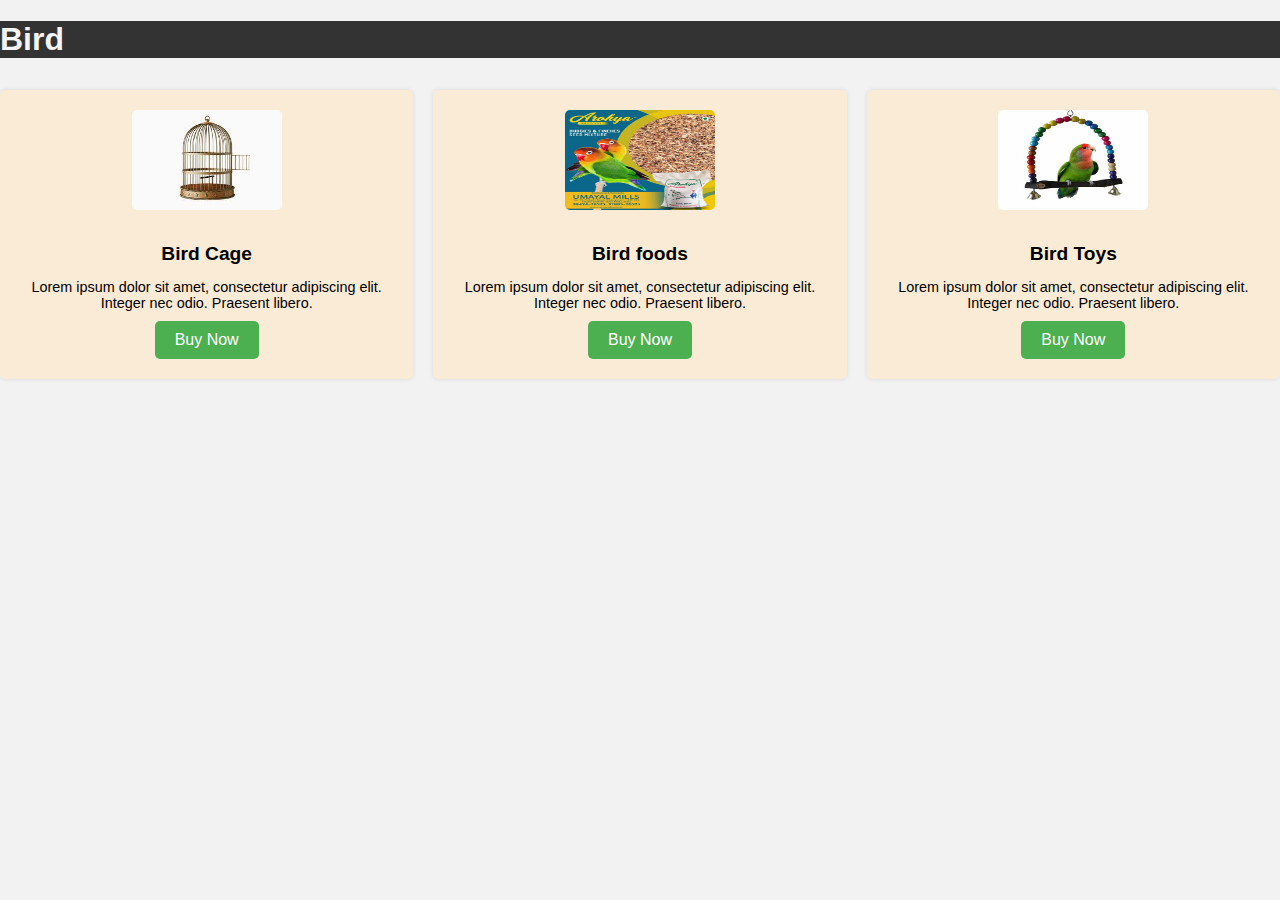
==== PetsShop/birdcards.html @ 47bf4d6a "Add files via upload" ====
<!DOCTYPE html>
<html>
    <head>
        <title>cards</title>
        <link rel="stylesheet" href="style.css">
    </head>
    <body>
      <div class="sep-products">
        <h1 style="color:whitesmoke">Bird</h1>
      </div>
        <div class="product-cards">
            <div class="product-card">
              <img src="birdcage.jpg" alt="Bird cage">
              <h3>Bird Cage</h3>
              <p>Lorem ipsum dolor sit amet, consectetur adipiscing elit. Integer nec odio. Praesent libero.</p>
              <a href="#" class="buy-btn">Buy Now</a>
            </div>
            
            <div class="product-card">
              <img src="bird food.jpg" alt="Dog toys">
              <h3>Bird foods</h3>
              <p>Lorem ipsum dolor sit amet, consectetur adipiscing elit. Integer nec odio. Praesent libero.</p>
              <a href="#" class="buy-btn">Buy Now</a>
            </div>
            
            <div class="product-card">
              <img src="bird toys.jpg" alt="Dog treats">
              <h3>Bird Toys</h3>
              <p>Lorem ipsum dolor sit amet, consectetur adipiscing elit. Integer nec odio. Praesent libero.</p>
              <a href="#" class="buy-btn">Buy Now</a>
            </div>
          </div>
    </body>
</html>
---- PetsShop/style.css ----
body {
  font-family: Arial, sans-serif;
  background-color: #f2f2f2;
  margin: 0;
  padding: 0;
}
.header{
  background-color:#333;
  padding: 20px;
  color: white;
  display:flex;
  align-items: center;
  font-family: 'Courier New', Courier, monospace;
  height: 30px;
}
.header img{
  position: relative;
  top:30%;
  width: 140px;
  height: 70px;
  left: 11%;
}
.header h1{
  position: relative;
  left:11%;
  letter-spacing: 4px;
}
.header h5{
  position:relative;
  left:13%;
  color:rosybrown;
  font-size: 17px;
  letter-spacing: 2px;
}

button{
  background-color:lightgrey;
  border: none;
  color:black;
  height: 20px;
  width: 100px;
}

.navbar {
  background-color:#ddd;
  overflow: hidden;
  top:0px;
  height: 30px;
  align-items: center;
  text-align: center;

}

.navbar a {
  float: left;
  display: block;
  color:black;
  font-family: Georgia, 'Times New Roman', Times, serif;
  text-align: center;
  padding: 2px 20px;
  letter-spacing: 2px;
  text-decoration: none;
}

.navbar a:hover {
  background-color:antiquewhite;
  color: black;
}

.hero-image {
  background-image: url("dog2.jpg");
  height: 500px;
  background-position: center;
  background-repeat: no-repeat;
  background-size: cover;
  position: relative;
}

.hero-text {
  text-align: center;
  position: absolute;
  top: 40%;
  left: 25%;
  transform: translate(-50%, -50%);
  color:whitesmoke;
  font-family: 'Courier New', Courier, monospace;
}
.header-text h1{
  text-shadow:2px 2px #808080;
}
.hero-text h5{
  font-weight: bold;
  font-size: 16px;
}



.footer {
  background-color: #333;
  color: white;
  padding: 20px;
  text-align: center;
  font-size: 14px;
  margin-top: 50px;
}

form {
  max-width: 500px;
  margin: 0 auto;
}

label {
  display: block;
  margin-bottom: 10px;
}


.product-cards {
  display: flex;
  justify-content: space-between;
  flex-wrap: wrap;
  margin: 0 -10px;
}

.product-card {
  flex: 1 1 300px;
  margin: 10px;
  background-color:antiquewhite;
  border-radius: 5px;
  padding: 20px;
  box-shadow: 0 0 5px rgba(0,0,0,0.1);
  text-align: center;
}

.product-card img {
  width: 100%;
  height: 100px;
  width:150px;
  margin-bottom: 10px;
  border-radius: 5px;
}

.product-card h3 {
  margin-bottom: 10px;
  font-size: 1.2em;
}

.product-card p {
  margin-bottom: 10px;
  font-size: 0.9em;
}

.buy-btn {
  display: inline-block;
  padding: 10px 20px;
  background-color: #4CAF50;
  color: white;
  text-decoration: none;
  border-radius: 5px;
  transition: all 0.2s ease-in-out;
}

.buy-btn:hover {
  background-color: #3e8e41;
}

.featured-pets {
  display: flex;
  flex-wrap: wrap;
  justify-content: center;
  align-items: center;
  margin: 20px;
}

.pet-card {
  display: flex;
  flex-direction: column;
  align-items: center;
  width: 200px;
  margin: 10px;
  padding: 10px;
  background-color: #f7f7f7;
  border-radius: 5px;
  box-shadow: 0 0 5px rgba(0, 0, 0, 0.2);
}

.pet-card img {
  width: 100%;
  margin-bottom: 10px;
}


.sep-products{
  background-color: #333;
  position: relative;
  margin-top: 0%;
}
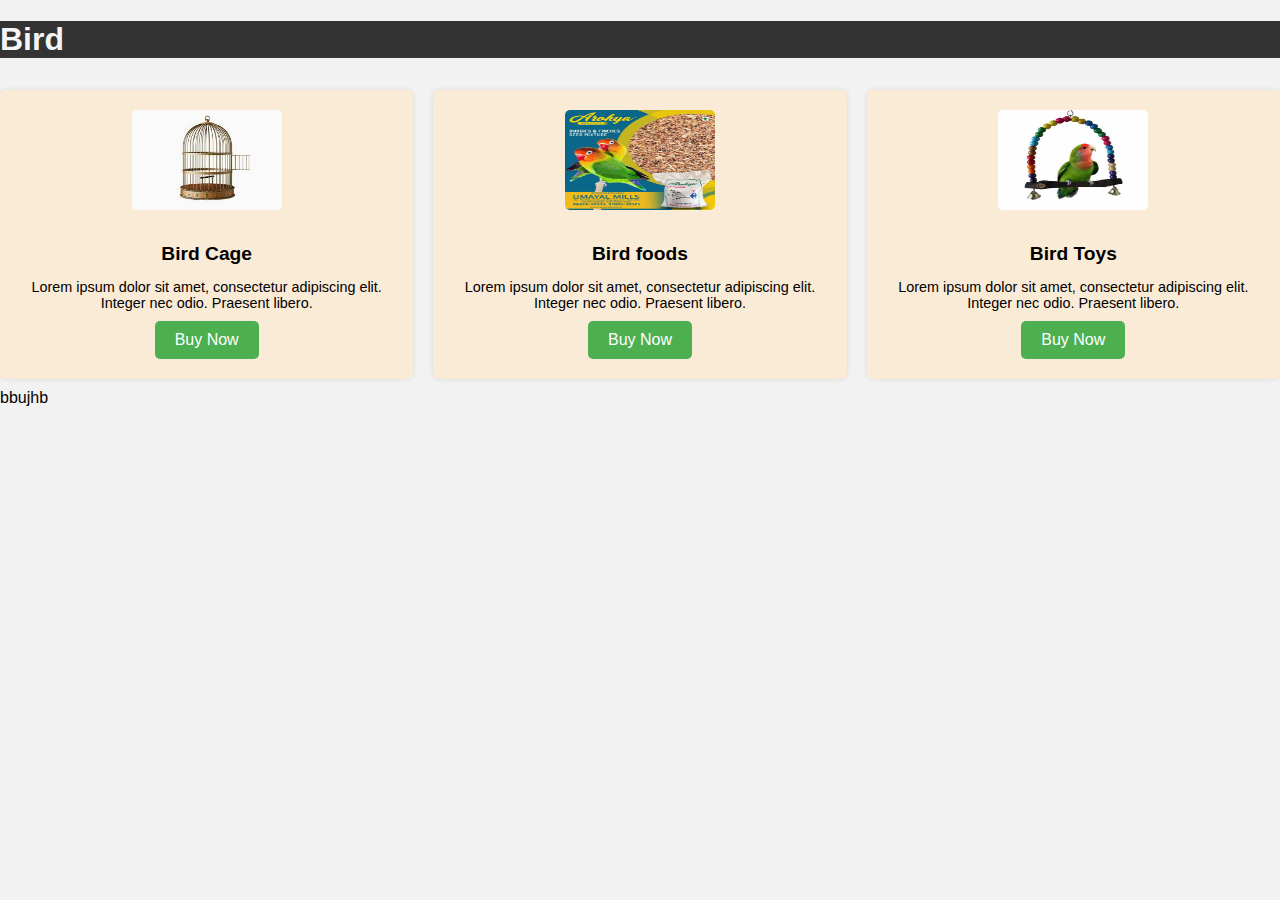
==== commit 419b4545: "Update birdcards.html" ====
--- a/PetsShop/birdcards.html
+++ b/PetsShop/birdcards.html
@@ -30,5 +30,6 @@
               <a href="#" class="buy-btn">Buy Now</a>
             </div>
           </div>
+        bbujhb
     </body>
-</html>+</html>
